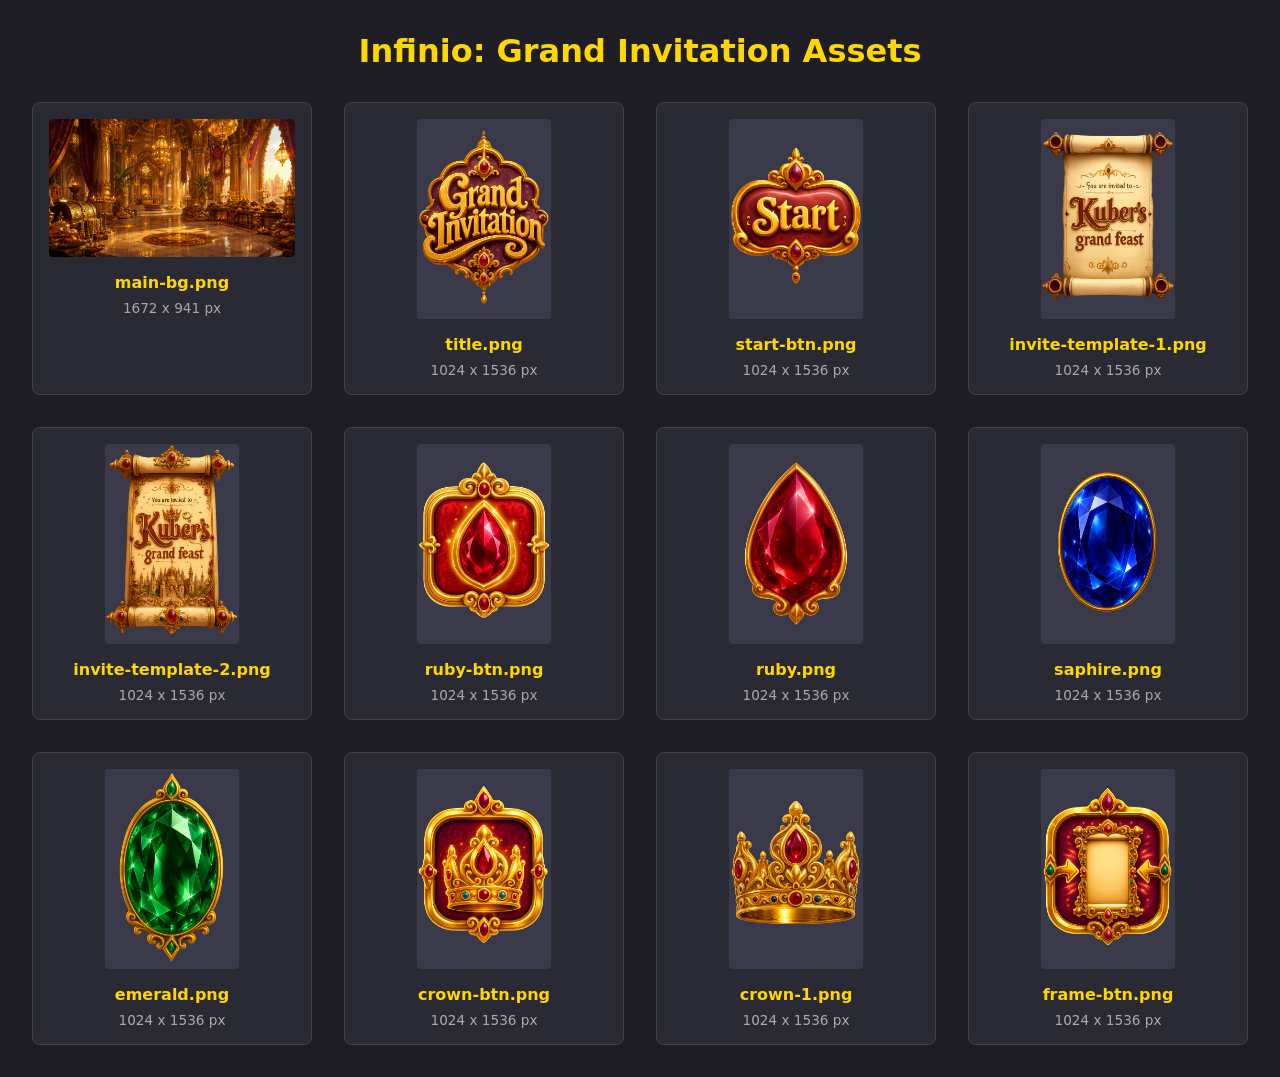
==== test_assets.html @ debbe3a2 "feat: implement game architecture and design for the grand invitation stage including assets, animat" ====
<!DOCTYPE html>
<html lang="en">
<head>
    <meta charset="UTF-8">
    <meta name="viewport" content="width=device-width, initial-scale=1.0">
    <title>Asset Viewer</title>
    <style>
        body {
            background-color: #1e1e24;
            color: #f5f5fa;
            font-family: system-ui, -apple-system, sans-serif;
            margin: 2rem;
        }
        h1 { text-align: center; color: #ffd700; }
        .grid {
            display: grid;
            grid-template-columns: repeat(auto-fill, minmax(250px, 1fr));
            gap: 2rem;
            margin-top: 2rem;
        }
        .card {
            background-color: #2a2a35;
            border: 1px solid #444;
            border-radius: 8px;
            padding: 1rem;
            display: flex;
            flex-direction: column;
            align-items: center;
        }
        .card img {
            max-width: 100%;
            max-height: 200px;
            object-fit: contain;
            border-radius: 4px;
            background: #3a3a4a;
            margin-bottom: 1rem;
        }
        .name { font-weight: bold; color: #ffd700; word-break: break-all; }
        .dimensions { font-size: 0.85rem; color: #aaa; margin-top: 0.5rem; }
    </style>
</head>
<body>
    <h1>Infinio: Grand Invitation Assets</h1>
    <div class="grid" id="grid"></div>

    <script>
        const assets = [
            'assets/images/main-bg.png',
            'assets/images/title.png',
            'assets/images/start-btn.png',
            'assets/images/invite-template-1.png',
            'assets/images/invite-template-2.png',
            'assets/images/ruby-btn.png',
            'assets/images/ruby.png',
            'assets/images/saphire.png',
            'assets/images/emerald.png',
            'assets/images/crown-btn.png',
            'assets/images/crown-1.png',
            'assets/images/frame-btn.png'
        ];

        const grid = document.getElementById('grid');
        assets.forEach(path => {
            const card = document.createElement('div');
            card.className = 'card';
            
            const img = document.createElement('img');
            img.src = path;
            img.onload = () => {
                dimensions.textContent = `${img.naturalWidth} x ${img.naturalHeight} px`;
            };
            
            const name = document.createElement('div');
            name.className = 'name';
            name.textContent = path.split('/').pop();
            
            const dimensions = document.createElement('div');
            dimensions.className = 'dimensions';
            dimensions.textContent = 'Loading...';
            
            card.appendChild(img);
            card.appendChild(name);
            card.appendChild(dimensions);
            grid.appendChild(card);
        });
    </script>
</body>
</html>
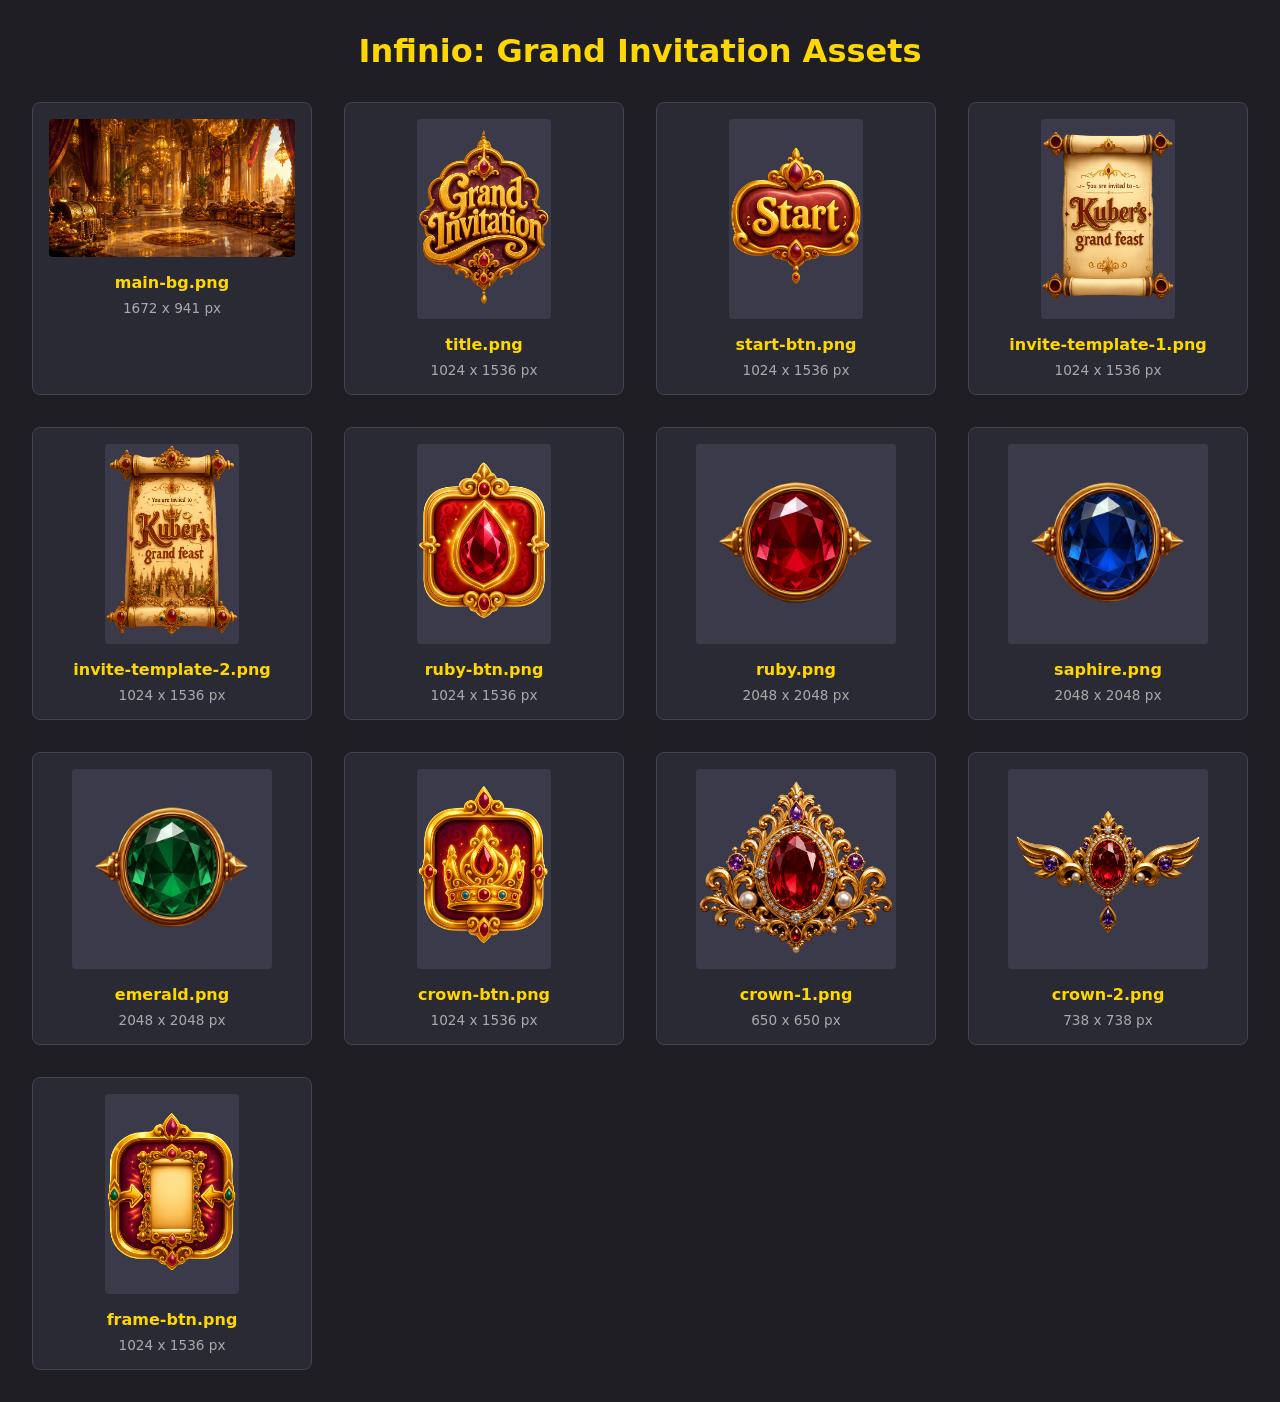
==== commit c9ca789e: "feat: implement UI styling, interaction system, and asset integration for the Grand Invitation inter" ====
--- a/test_assets.html
+++ b/test_assets.html
@@ -56,6 +56,7 @@
             'assets/images/emerald.png',
             'assets/images/crown-btn.png',
             'assets/images/crown-1.png',
+            'assets/images/crown-2.png',
             'assets/images/frame-btn.png'
         ];
 
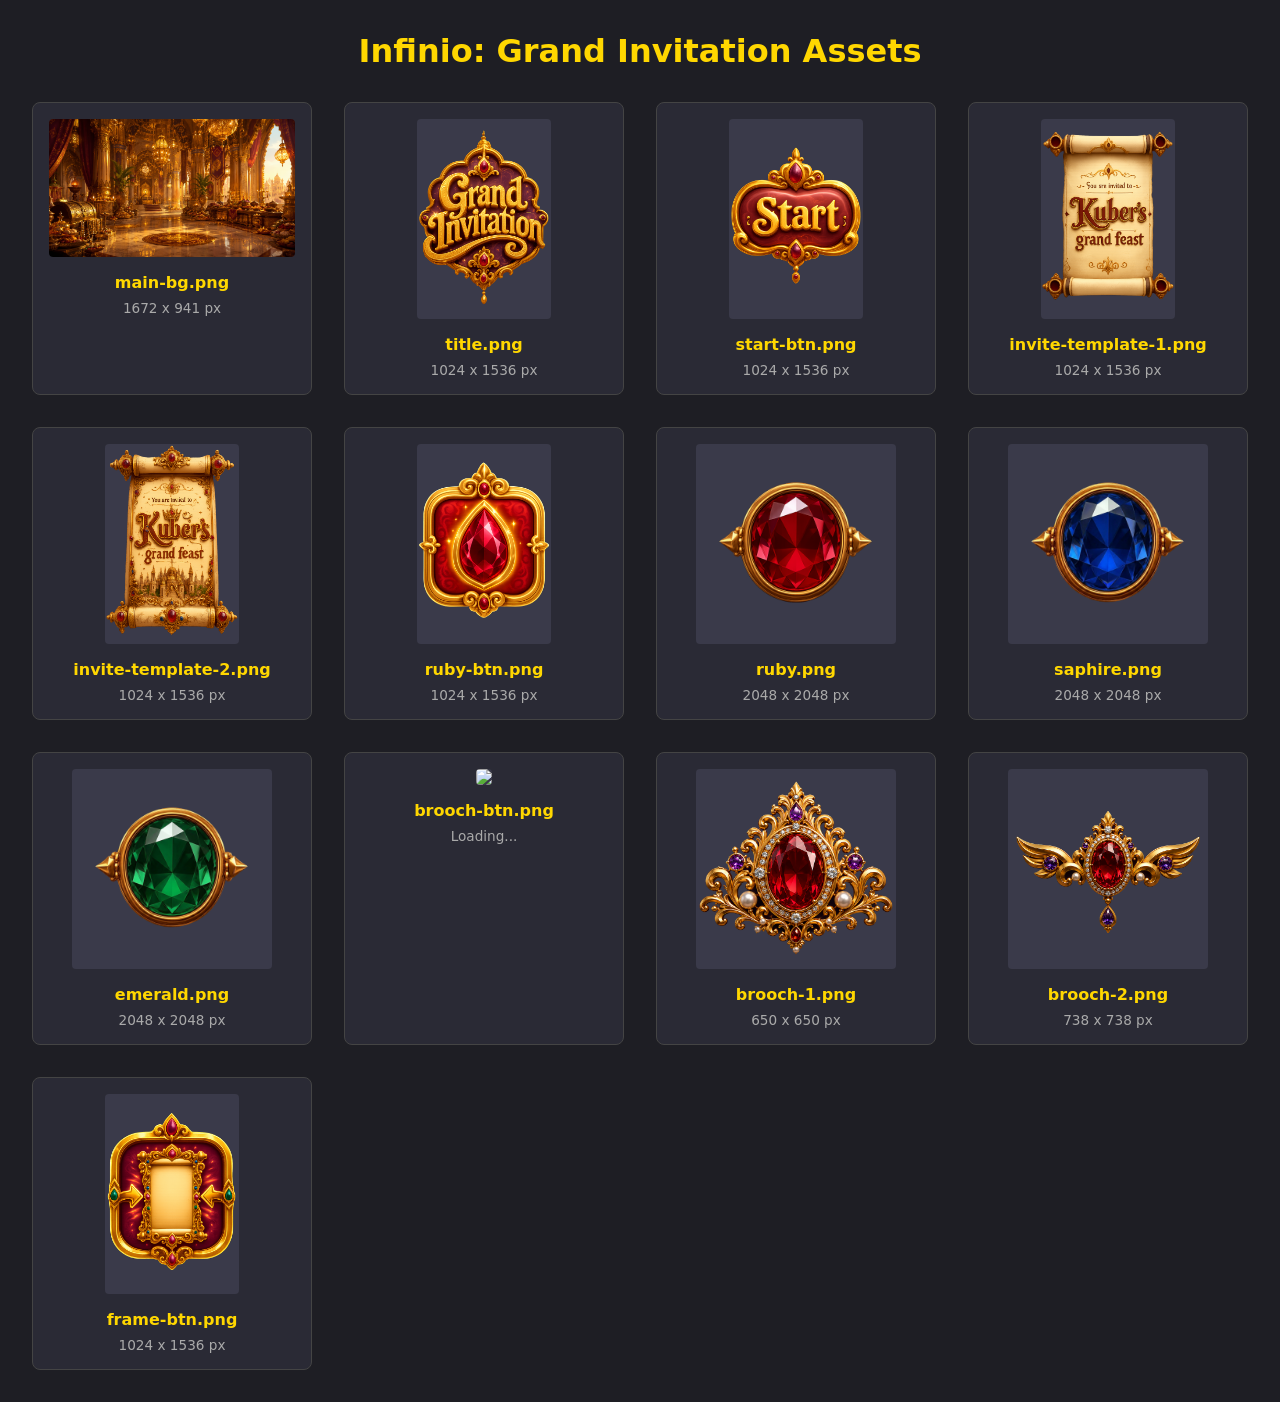
==== commit 5743072e: "feat: implement brooch and content selection mechanics with associated UI, assets, and progression s" ====
--- a/test_assets.html
+++ b/test_assets.html
@@ -54,9 +54,9 @@
             'assets/images/ruby.png',
             'assets/images/saphire.png',
             'assets/images/emerald.png',
-            'assets/images/crown-btn.png',
-            'assets/images/crown-1.png',
-            'assets/images/crown-2.png',
+            'assets/images/brooch-btn.png',
+            'assets/images/brooch-1.png',
+            'assets/images/brooch-2.png',
             'assets/images/frame-btn.png'
         ];
 
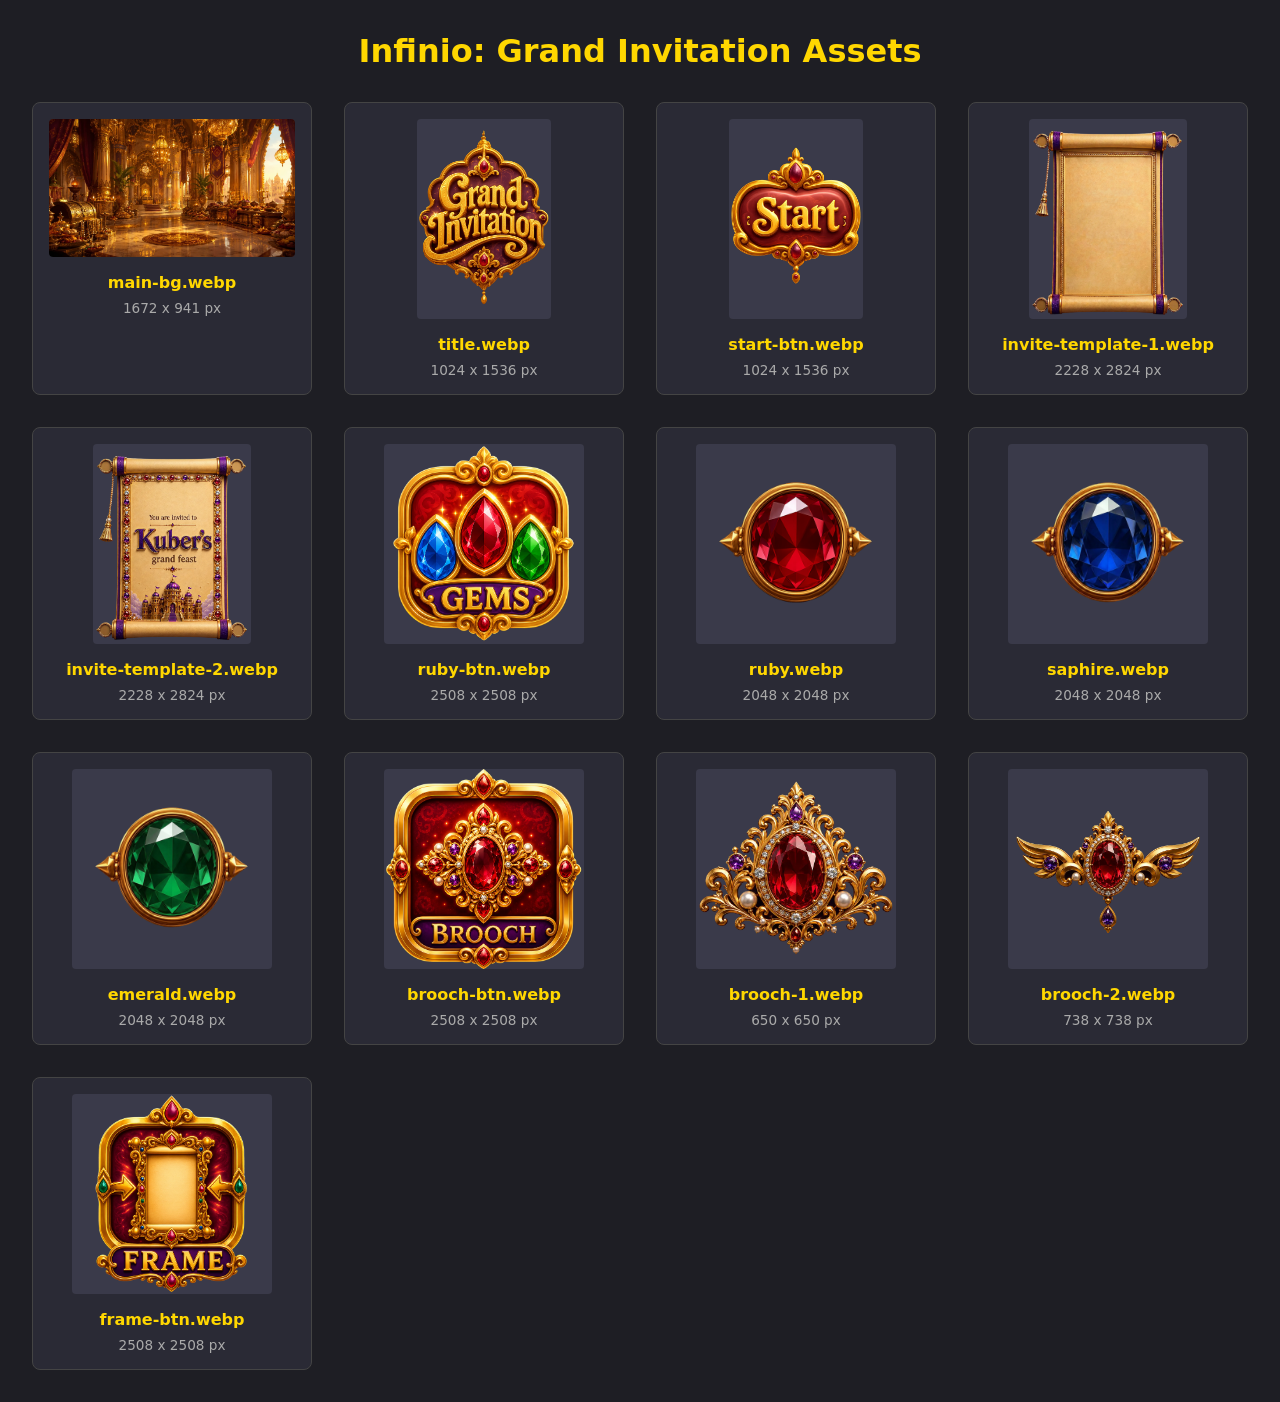
==== commit a5f0f526: "feat: implement cinematic animation sequence, game progression logic, and media asset conversion scr" ====
--- a/test_assets.html
+++ b/test_assets.html
@@ -45,19 +45,19 @@
 
     <script>
         const assets = [
-            'assets/images/main-bg.png',
-            'assets/images/title.png',
-            'assets/images/start-btn.png',
-            'assets/images/invite-template-1.png',
-            'assets/images/invite-template-2.png',
-            'assets/images/ruby-btn.png',
-            'assets/images/ruby.png',
-            'assets/images/saphire.png',
-            'assets/images/emerald.png',
-            'assets/images/brooch-btn.png',
-            'assets/images/brooch-1.png',
-            'assets/images/brooch-2.png',
-            'assets/images/frame-btn.png'
+            'assets/images/main-bg.webp',
+            'assets/images/title.webp',
+            'assets/images/start-btn.webp',
+            'assets/images/invite-template-1.webp',
+            'assets/images/invite-template-2.webp',
+            'assets/images/ruby-btn.webp',
+            'assets/images/ruby.webp',
+            'assets/images/saphire.webp',
+            'assets/images/emerald.webp',
+            'assets/images/brooch-btn.webp',
+            'assets/images/brooch-1.webp',
+            'assets/images/brooch-2.webp',
+            'assets/images/frame-btn.webp'
         ];
 
         const grid = document.getElementById('grid');
